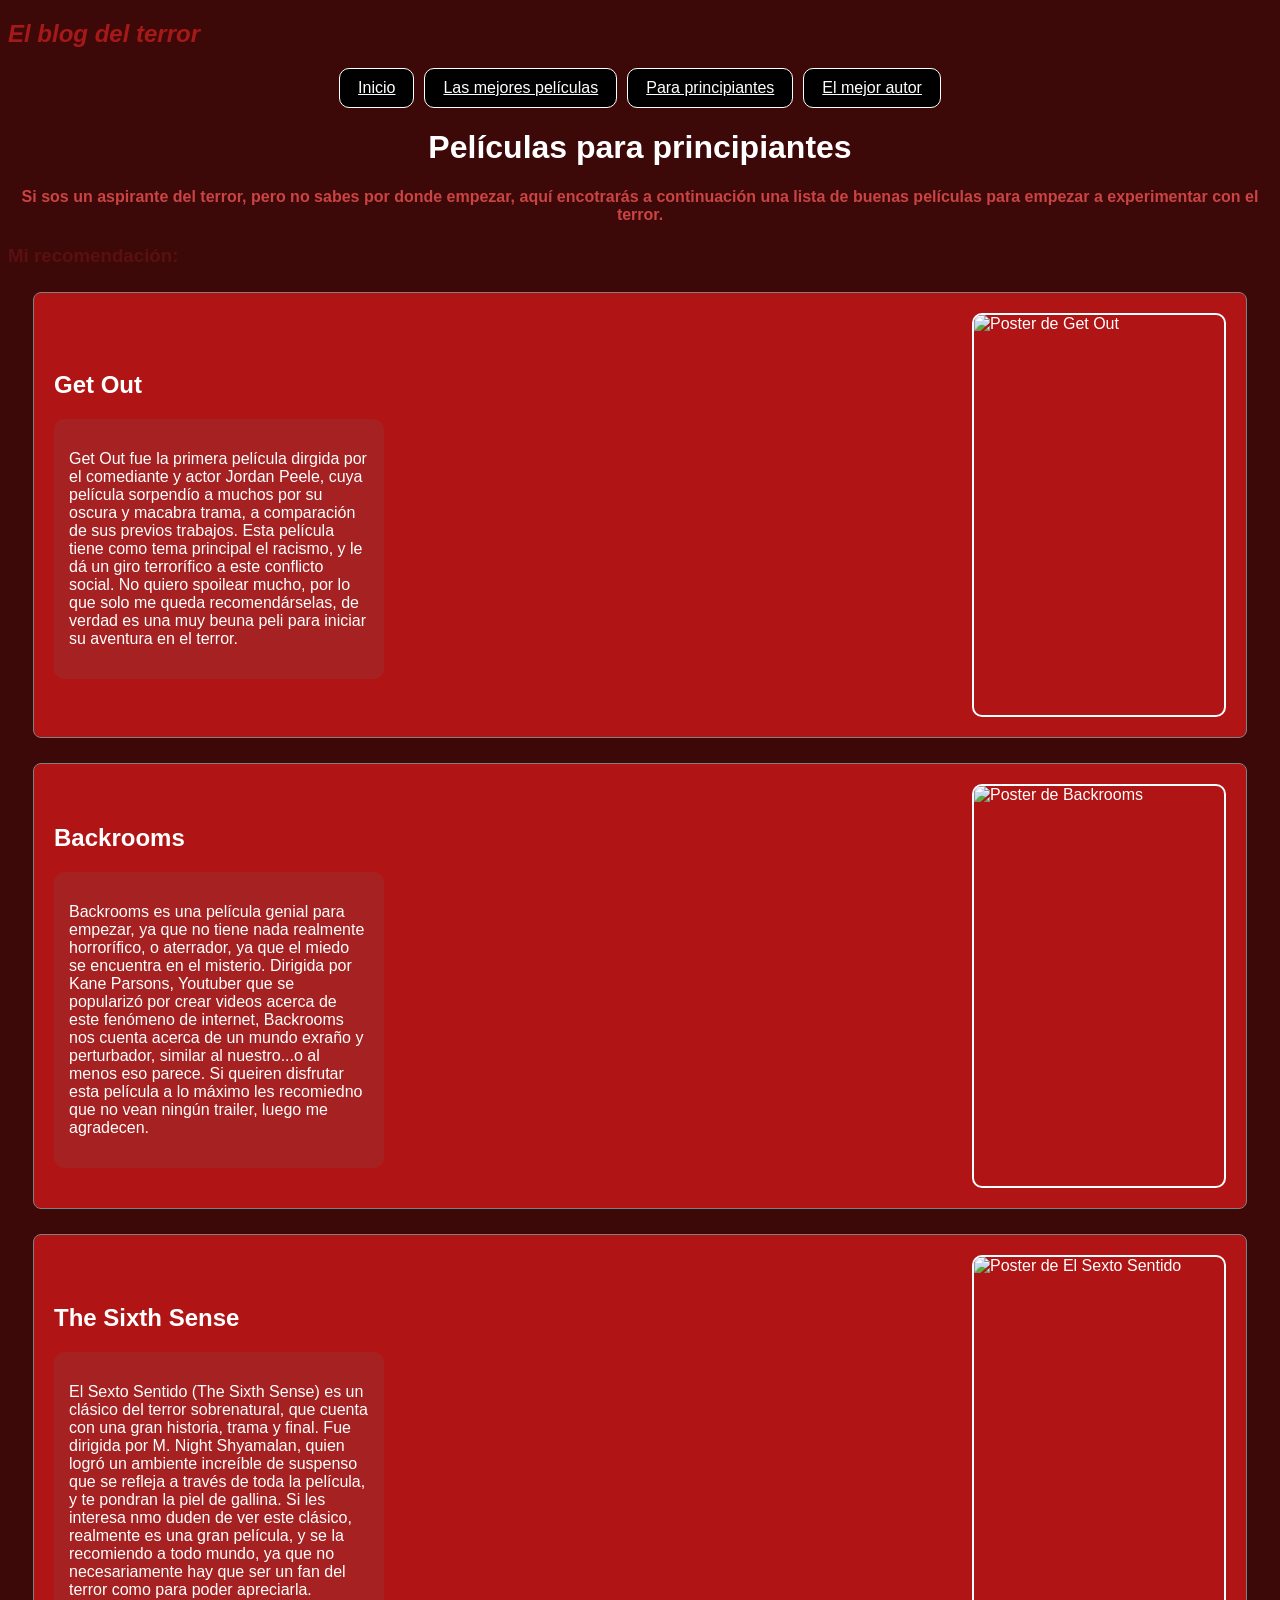
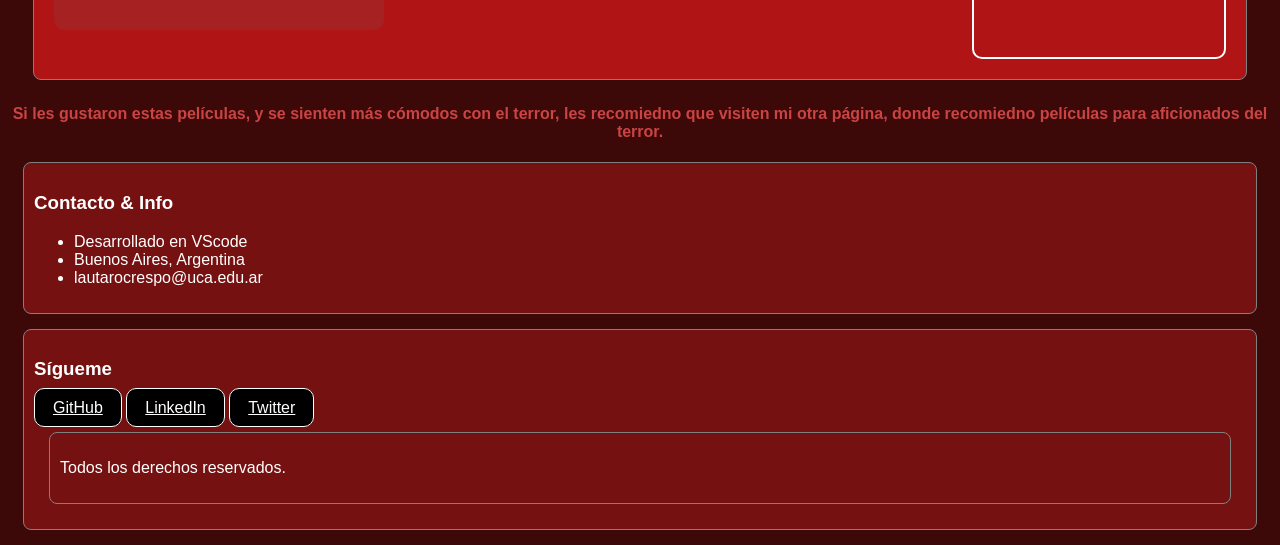
==== Películas-para-principiantes.html @ 513f315c "e" ====
<!DOCTYPE html>
<html lang="es">
<head>
    <meta charset="UTF-8">
    <meta name="viewport" content="width=device-width, initial-scale=1.0">
     <link rel="stylesheet" href="style.css">
    <title> El blog del terror </title>
</head>
<body>
    <header>
         <h2 class="titulo"> El blog del terror </h2>
          <nav>
            <a href="index.html" class="boton"> Inicio </a> 
             <a href=Top3.html class="boton"> Las mejores películas </a> 
              <a href=Películas-para-principiantes.html class="boton"> Para principiantes </a>   
               <a href=Stephen-King.html class="boton"> El mejor autor </a>   
    </nav>

        <h1> Películas para principiantes </h1>
        <h4 class="textoinicial"> Si sos un aspirante del terror, pero no sabes por donde empezar, aquí encotrarás a continuación una lista de buenas películas para empezar a experimentar con el terror. </h4>
    </header>
  <main>
    <h3 class="h3inicio"> Mi recomendación:</h3>
         <section class="seccion1">
            <article class="peli">

<div class="nombrepeli">
<h2> Get Out </h2>

<div class="descripcion">
    <p> Get Out fue la primera película dirgida por el comediante y actor Jordan Peele, cuya película sorpendío a muchos por su oscura y macabra trama, a comparación de sus previos trabajos. Esta película tiene como tema principal el racismo, y le dá un giro terrorífico a este conflicto social. No quiero spoilear mucho, por lo que solo me queda recomendárselas, de verdad es una muy beuna peli para iniciar su aventura en el terror.</p>
</div>
</div>
<img src=" https://m.media-amazon.com/images/M/MV5BMjUxMDQwNjcyNl5BMl5BanBnXkFtZTgwNzcwMzc0MTI@._V1_FMjpg_UX1000_.jpg" alt=" Poster de Get Out">

</article>
         </section>
         <section class="seccion1">
            <article class="peli">

                <div class="nombrepeli">
<h2> Backrooms </h2>

<div class="descripcion"> 
<p> Backrooms es una película genial para empezar, ya que no tiene nada realmente horrorífico, o aterrador, ya que el miedo se encuentra en el misterio. Dirigida por Kane Parsons, Youtuber que se popularizó por crear videos acerca de este fenómeno de internet, Backrooms nos cuenta acerca de un mundo exraño y perturbador, similar al nuestro...o al menos eso parece. Si queiren disfrutar esta película a lo máximo les recomiedno que no vean ningún trailer, luego me agradecen.</p>
</div>
                </div>
                <img src=" https://encrypted-tbn0.gstatic.com/images?q=tbn:ANd9GcQF_qMZ9T8EdH23uDRXj48sROIu5e9V_thzrOvzElcXOQ&s=10" alt="Poster de Backrooms">           

</article>         
</section>

<section class="seccion1"> 
    <article class="peli"> 

         <div class="nombrepeli">
<h2> The Sixth Sense </h2>
<div class="descripcion"> 
<p> El Sexto Sentido (The Sixth Sense) es un clásico del terror sobrenatural, que cuenta con una gran historia, trama y final. Fue dirigida por M. Night Shyamalan, quien logró un ambiente increíble de suspenso que se refleja a través de toda la película, y te pondran la piel de gallina. Si les interesa nmo duden de ver este clásico, realmente es una gran película, y se la recomiendo a todo mundo, ya que no necesariamente hay que ser un fan del terror como para poder apreciarla.</p>
         </div>
         </div>

<img src=" https://upload.wikimedia.org/wikipedia/en/a/a4/The_Sixth_Sense_poster.png?utm_source=en.wikipedia.org&utm_campaign=index&utm_content=original" alt="Poster de El Sexto Sentido">
</article>
        </section>


         <section>
            <h4 class="textoinicial"> Si les gustaron estas películas, y se sienten más cómodos con el terror, les recomiedno que visiten mi otra página, donde recomiedno películas para aficionados del terror. </h4>
         
        </section>
    </main>

   <footer>
   
    <div class="infoextra">
      <h3> Contacto & Info </h3>
      <ul>
        <li>Desarrollado en VScode</li>
      <li>Buenos Aires, Argentina</li>
      <li>lautarocrespo@uca.edu.ar</li>
      </ul>
    </div>



    <div class="infoextra">
      <h3 >Sígueme</h3>
      <div class="redes-sociales">
        <a href="https://github.com" target="_blank" class="boton"> GitHub</a>
        <a href="https://linkedin.com" target="_blank" class="boton"> LinkedIn</a>
        <a href="https://twitter.com" target="_blank" class="boton"> Twitter </a>
      </div>


  <div class="infoextra">
    <p>Todos los derechos reservados.</p>
  </div>
</footer>   
</body>
</html>
---- style.css ----
h1{
    text-align: center;
}
nav{
    display: flex;
    justify-content: center;
    gap: 10px
}
.boton{
    background-color: rgb(0, 0, 0);
    border: 1px solid white;
    color: #fff;
    padding: 10px 18px;
    font-size: 16px;
    font-family: 'Franklin Gothic Medium', 'Arial Narrow', Arial, sans-serif;
    border-radius: 10px;
    width: fit-content;
}
.boton:hover {
    background-color: rgb(127, 18, 18);
}
head{
    color:white;
     font-family: 'Franklin Gothic Medium', 'Arial Narrow', Arial, sans-serif;
}
body{
    background-color: rgb(61, 8, 8);
    color: white;
    font-family: 'Franklin Gothic Medium', 'Arial Narrow', Arial, sans-serif;
}
img{
    width: 250px;
    height: 400px;
    object-fit: cover;
    border: 2px solid white;
    border-radius: 10px;
}
.titulo{
    color: rgb(166, 25, 25);
    font-style: italic;
    text-align: left;
}
.seccion1{
    background-color: rgb(177, 20, 20);
    border: 1px solid grey;
    padding: 20px;
    margin: 25px;
    border-radius: 8px;
}
.h3inicio{
    color: rgb(90, 16, 16);
}
.textoinicial{
    text-align: center;
    color: rgb(202, 68, 68);
}
.infoextra{
    background-color: rgb(118, 17, 17);
     border: 1px solid grey;
    padding: 10px;
    margin: 15px;
    border-radius: 8px;
}
.peli{
    display: flex;
    align-items: center;
    gap: 25px;
}
.nombrepeli {
    flex: 1;
}
.descripcion {
    background-color: rgb(166, 33, 33);
    padding: 15px;
    border-radius: 10px;
    max-width: 300px;
}
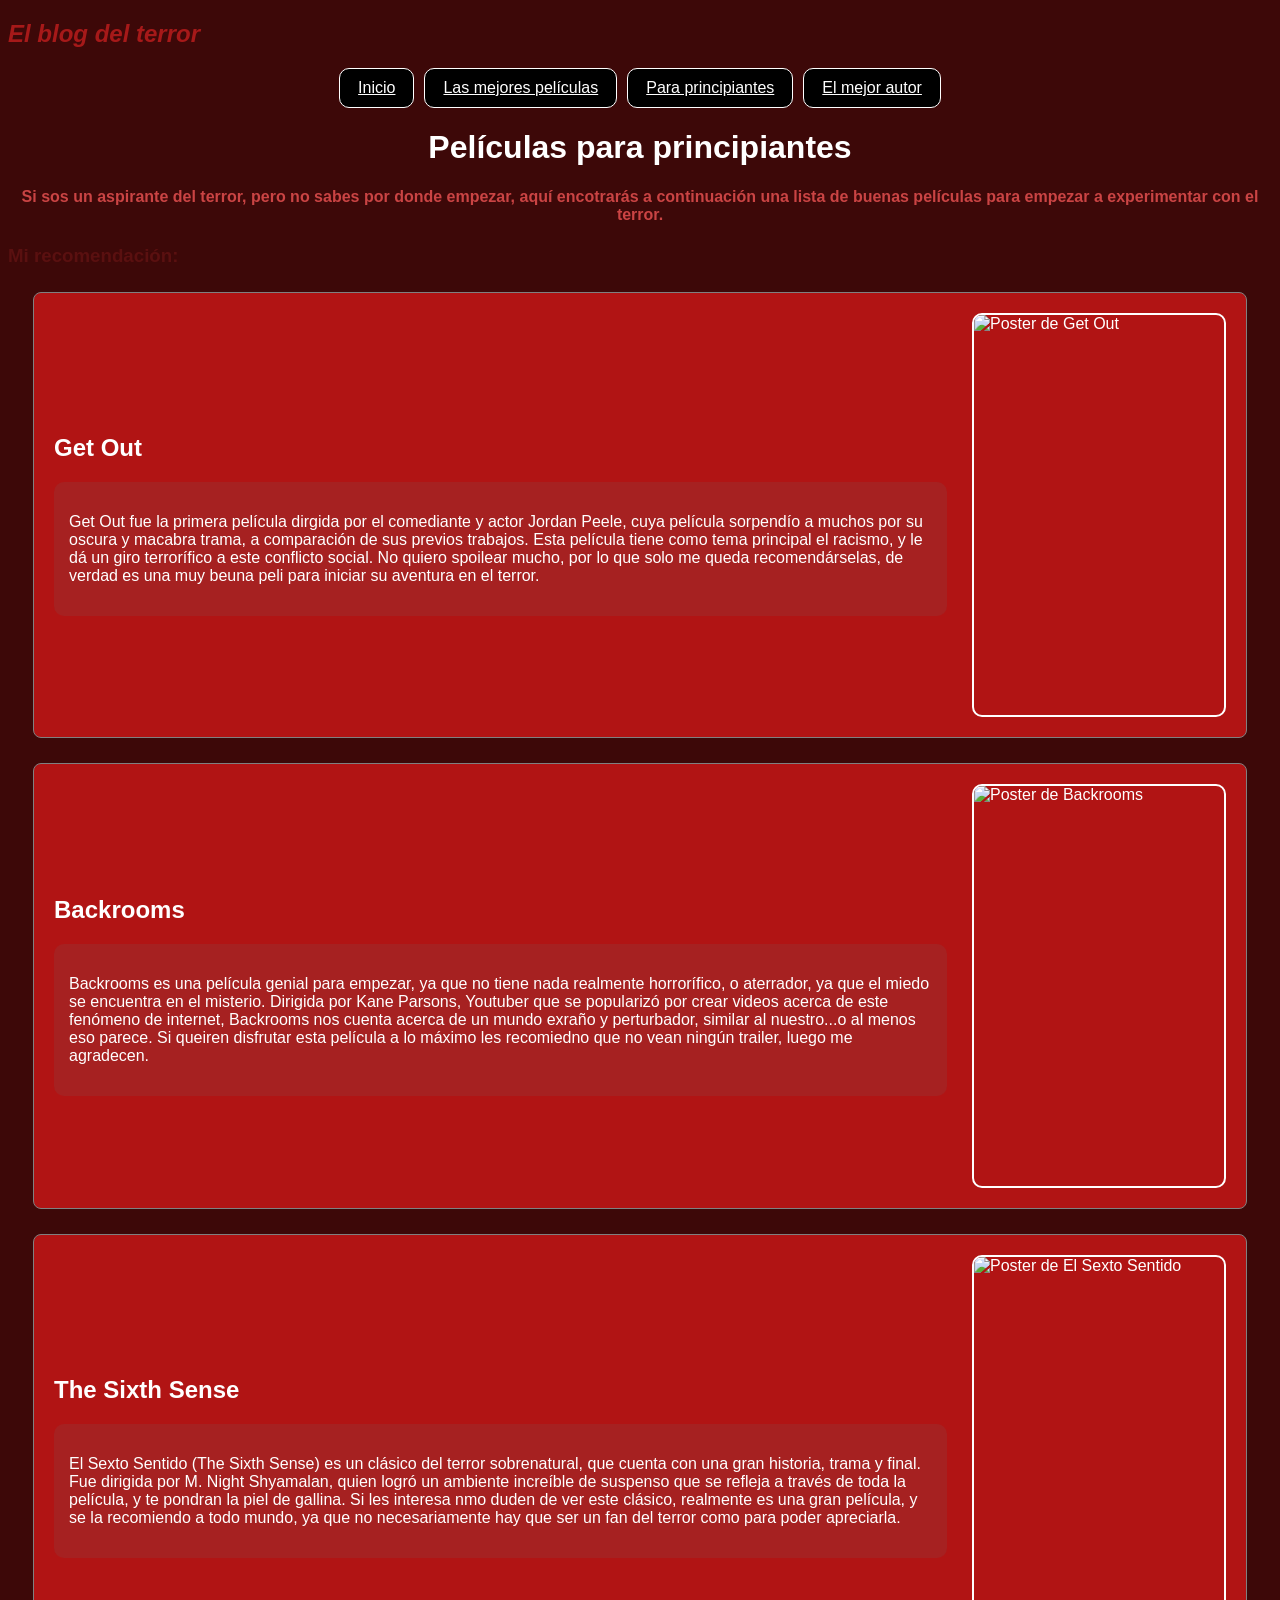
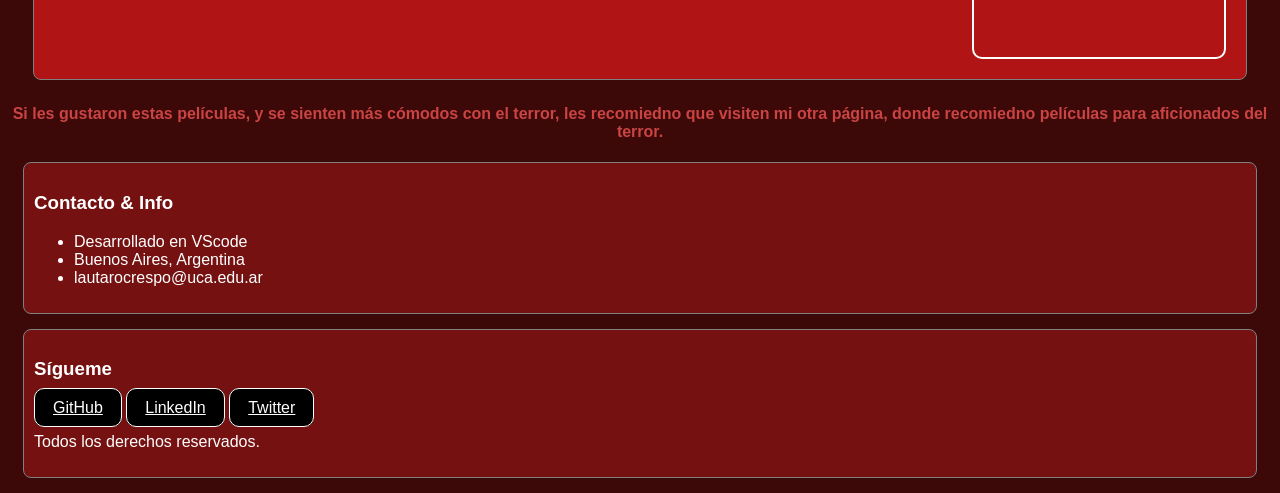
==== commit 3e10d20e: "a" ====
--- a/Películas-para-principiantes.html
+++ b/Películas-para-principiantes.html
@@ -9,6 +9,7 @@
 <body>
     <header>
          <h2 class="titulo"> El blog del terror </h2>
+
           <nav>
             <a href="index.html" class="boton"> Inicio </a> 
              <a href=Top3.html class="boton"> Las mejores películas </a> 
@@ -17,14 +18,20 @@
     </nav>
 
         <h1> Películas para principiantes </h1>
+
         <h4 class="textoinicial"> Si sos un aspirante del terror, pero no sabes por donde empezar, aquí encotrarás a continuación una lista de buenas películas para empezar a experimentar con el terror. </h4>
+    
     </header>
+
   <main>
+
     <h3 class="h3inicio"> Mi recomendación:</h3>
+
          <section class="seccion1">
             <article class="peli">
 
 <div class="nombrepeli">
+    
 <h2> Get Out </h2>
 
 <div class="descripcion">
@@ -90,12 +97,10 @@
         <a href="https://github.com" target="_blank" class="boton"> GitHub</a>
         <a href="https://linkedin.com" target="_blank" class="boton"> LinkedIn</a>
         <a href="https://twitter.com" target="_blank" class="boton"> Twitter </a>
+
+         <p>Todos los derechos reservados.</p>
       </div>
-
-
-  <div class="infoextra">
-    <p>Todos los derechos reservados.</p>
-  </div>
+   
 </footer>   
 </body>
-</html>+</html>
--- a/style.css
+++ b/style.css
@@ -73,5 +73,4 @@
     background-color: rgb(166, 33, 33);
     padding: 15px;
     border-radius: 10px;
-    max-width: 300px;
 }
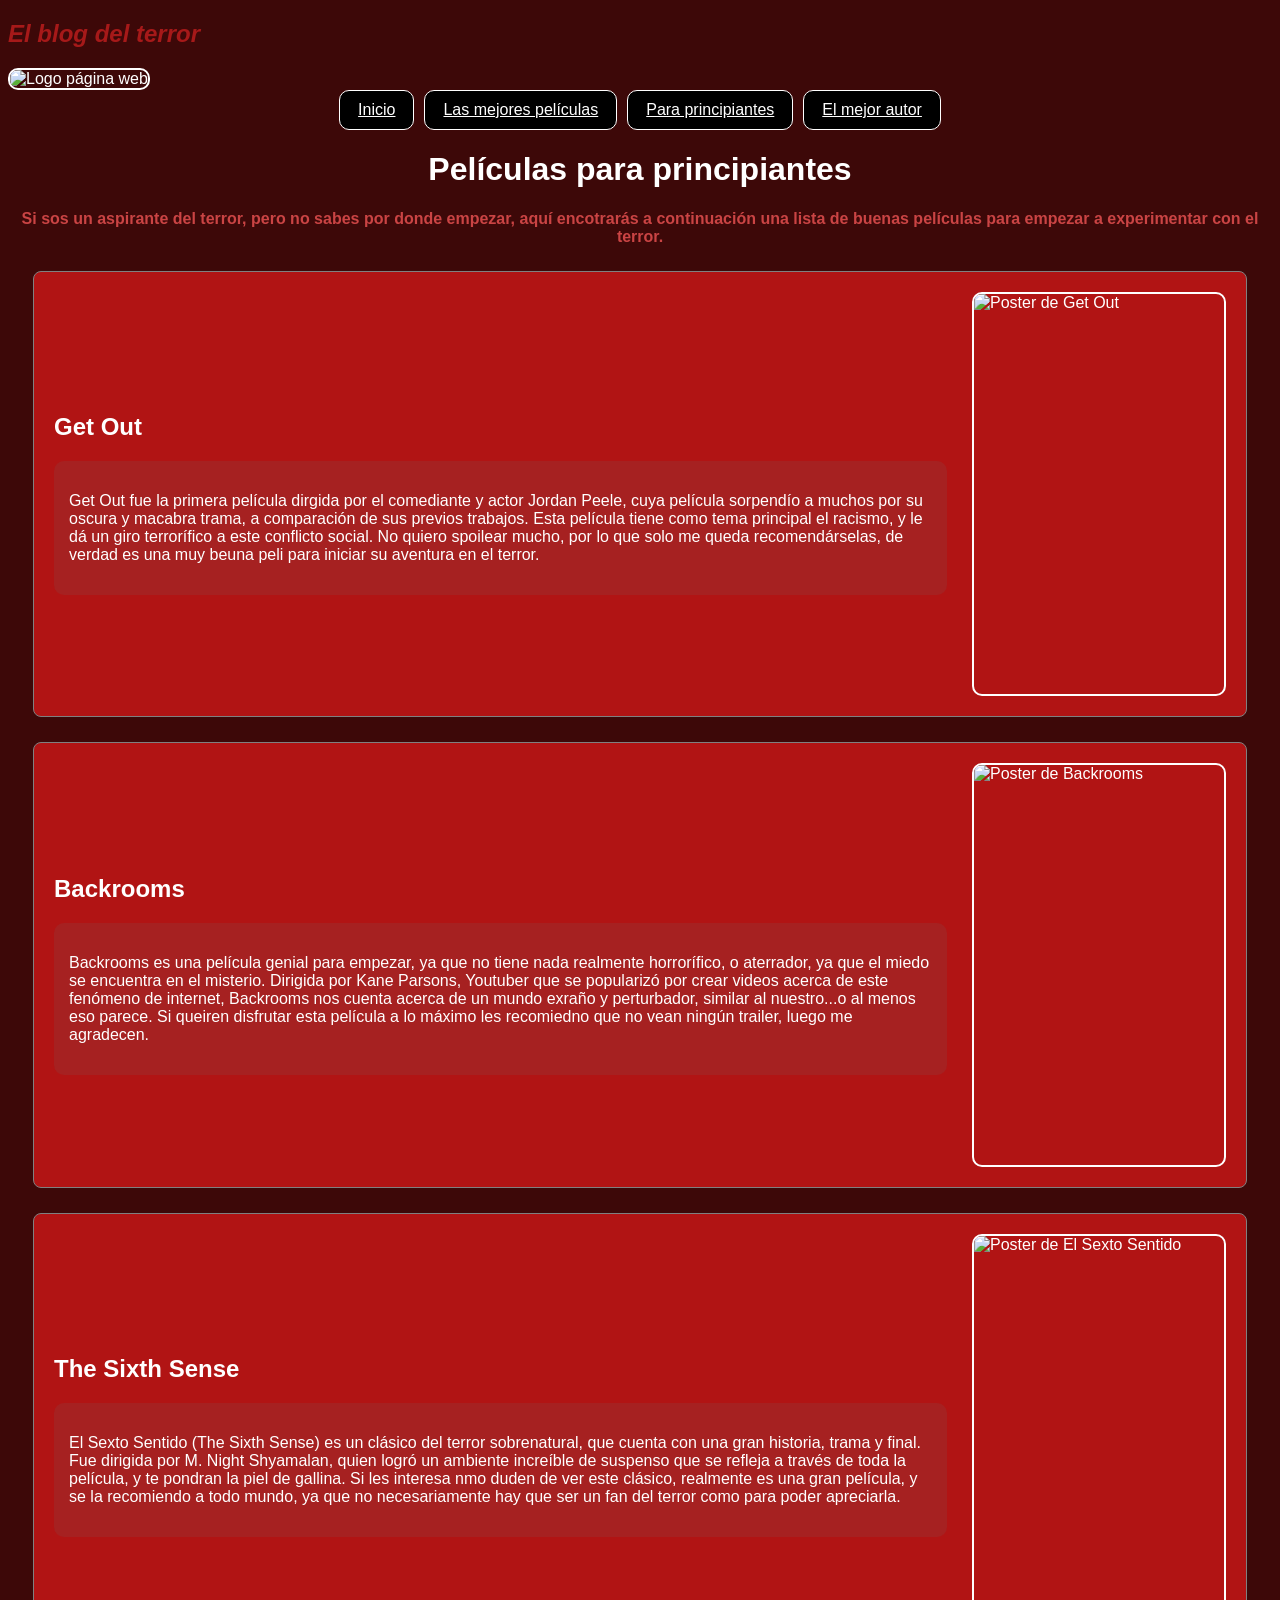
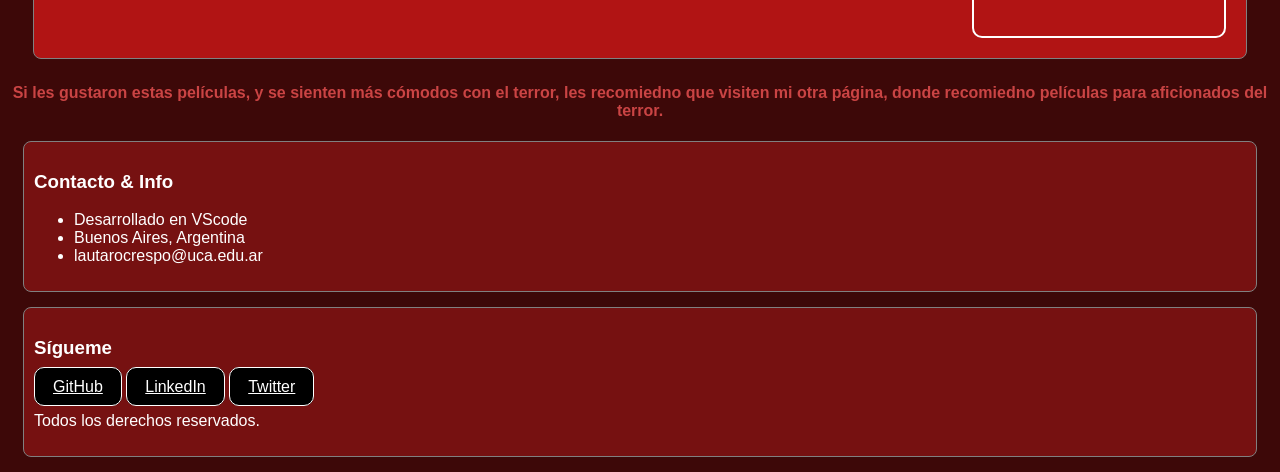
==== commit de8417f6: "termine creo" ====
--- a/Películas-para-principiantes.html
+++ b/Películas-para-principiantes.html
@@ -9,6 +9,7 @@
 <body>
     <header>
          <h2 class="titulo"> El blog del terror </h2>
+         <img class="logo" src="https://i.pinimg.com/736x/d6/c7/ae/d6c7ae6aff18df90695696a64365f00b.jpg" alt="Logo página web" width="40">
 
           <nav>
             <a href="index.html" class="boton"> Inicio </a> 
@@ -25,13 +26,11 @@
 
   <main>
 
-    <h3 class="h3inicio"> Mi recomendación:</h3>
-
          <section class="seccion1">
             <article class="peli">
 
 <div class="nombrepeli">
-    
+
 <h2> Get Out </h2>
 
 <div class="descripcion">
--- a/style.css
+++ b/style.css
@@ -73,4 +73,4 @@
     background-color: rgb(166, 33, 33);
     padding: 15px;
     border-radius: 10px;
-}
+}
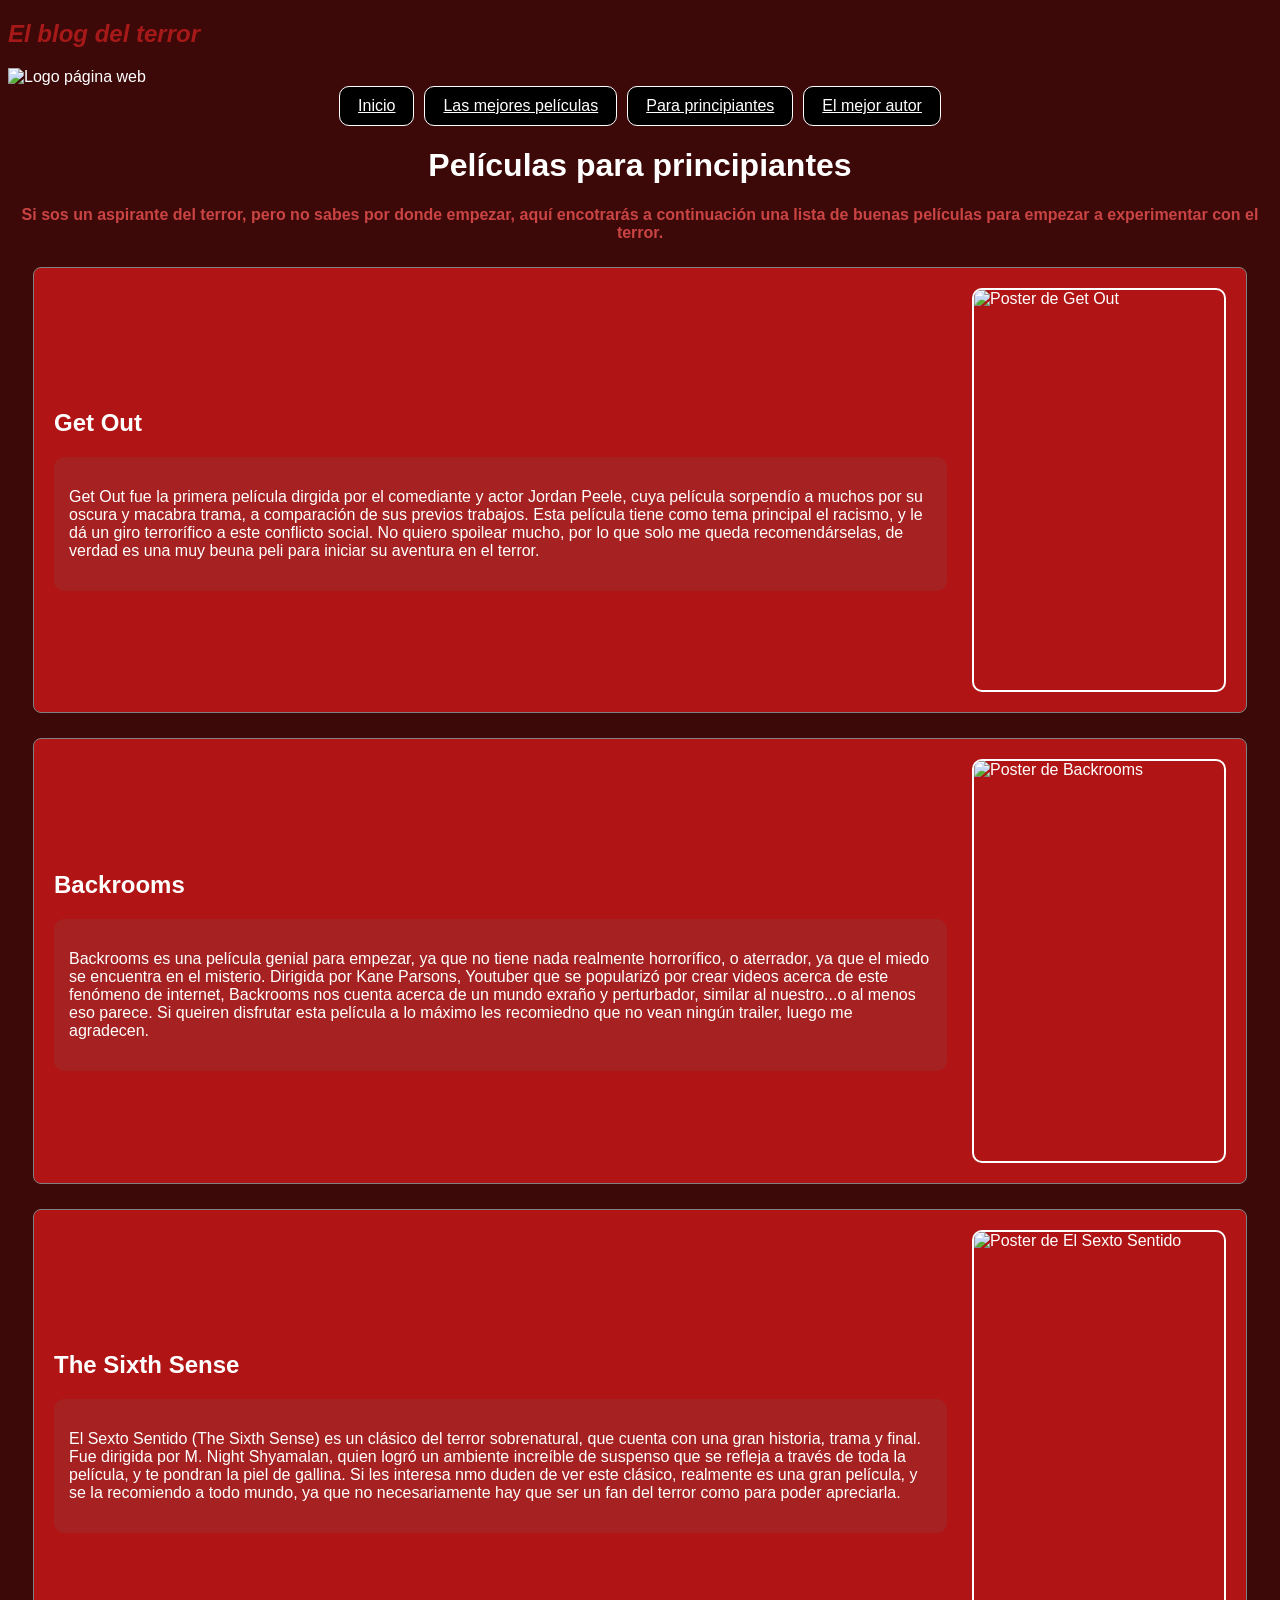
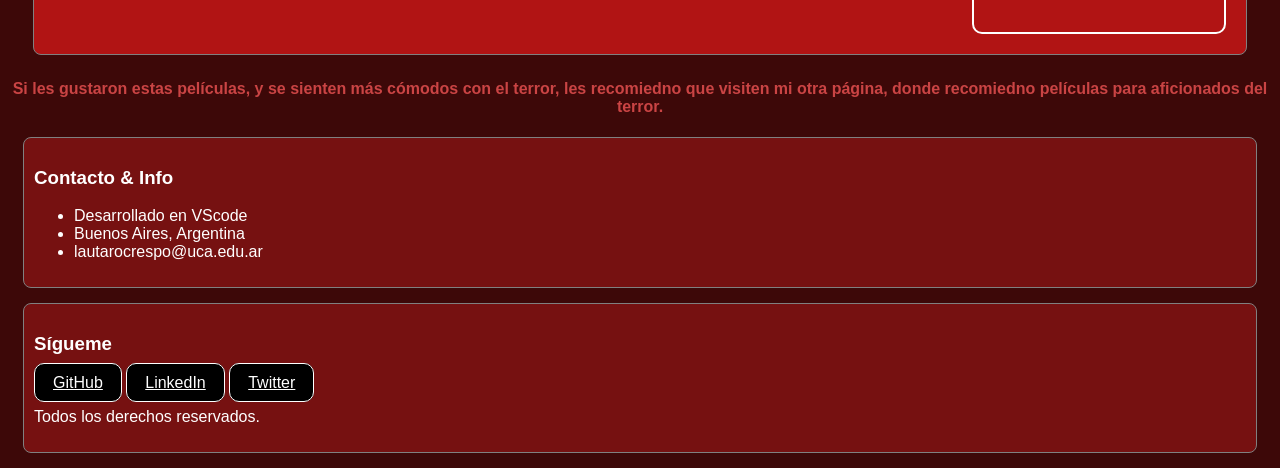
==== commit 0c1f86ba: "termine creo" ====
--- a/Películas-para-principiantes.html
+++ b/Películas-para-principiantes.html
@@ -37,7 +37,7 @@
     <p> Get Out fue la primera película dirgida por el comediante y actor Jordan Peele, cuya película sorpendío a muchos por su oscura y macabra trama, a comparación de sus previos trabajos. Esta película tiene como tema principal el racismo, y le dá un giro terrorífico a este conflicto social. No quiero spoilear mucho, por lo que solo me queda recomendárselas, de verdad es una muy beuna peli para iniciar su aventura en el terror.</p>
 </div>
 </div>
-<img src=" https://m.media-amazon.com/images/M/MV5BMjUxMDQwNjcyNl5BMl5BanBnXkFtZTgwNzcwMzc0MTI@._V1_FMjpg_UX1000_.jpg" alt=" Poster de Get Out">
+<img class="imagen" src=" https://m.media-amazon.com/images/M/MV5BMjUxMDQwNjcyNl5BMl5BanBnXkFtZTgwNzcwMzc0MTI@._V1_FMjpg_UX1000_.jpg" alt=" Poster de Get Out">
 
 </article>
          </section>
@@ -51,7 +51,7 @@
 <p> Backrooms es una película genial para empezar, ya que no tiene nada realmente horrorífico, o aterrador, ya que el miedo se encuentra en el misterio. Dirigida por Kane Parsons, Youtuber que se popularizó por crear videos acerca de este fenómeno de internet, Backrooms nos cuenta acerca de un mundo exraño y perturbador, similar al nuestro...o al menos eso parece. Si queiren disfrutar esta película a lo máximo les recomiedno que no vean ningún trailer, luego me agradecen.</p>
 </div>
                 </div>
-                <img src=" https://encrypted-tbn0.gstatic.com/images?q=tbn:ANd9GcQF_qMZ9T8EdH23uDRXj48sROIu5e9V_thzrOvzElcXOQ&s=10" alt="Poster de Backrooms">           
+                <img  class="imagen" src=" https://encrypted-tbn0.gstatic.com/images?q=tbn:ANd9GcQF_qMZ9T8EdH23uDRXj48sROIu5e9V_thzrOvzElcXOQ&s=10" alt="Poster de Backrooms">           
 
 </article>         
 </section>
@@ -66,7 +66,7 @@
          </div>
          </div>
 
-<img src=" https://upload.wikimedia.org/wikipedia/en/a/a4/The_Sixth_Sense_poster.png?utm_source=en.wikipedia.org&utm_campaign=index&utm_content=original" alt="Poster de El Sexto Sentido">
+<img  class="imagen"src=" https://upload.wikimedia.org/wikipedia/en/a/a4/The_Sixth_Sense_poster.png?utm_source=en.wikipedia.org&utm_campaign=index&utm_content=original" alt="Poster de El Sexto Sentido">
 </article>
         </section>
 
--- a/style.css
+++ b/style.css
@@ -28,7 +28,7 @@
     color: white;
     font-family: 'Franklin Gothic Medium', 'Arial Narrow', Arial, sans-serif;
 }
-img{
+.imagen{
     width: 250px;
     height: 400px;
     object-fit: cover;
@@ -73,4 +73,9 @@
     background-color: rgb(166, 33, 33);
     padding: 15px;
     border-radius: 10px;
+}
+.logo {
+    width: 40px;
+    height: 40px;
+    object-fit: contain;
 }
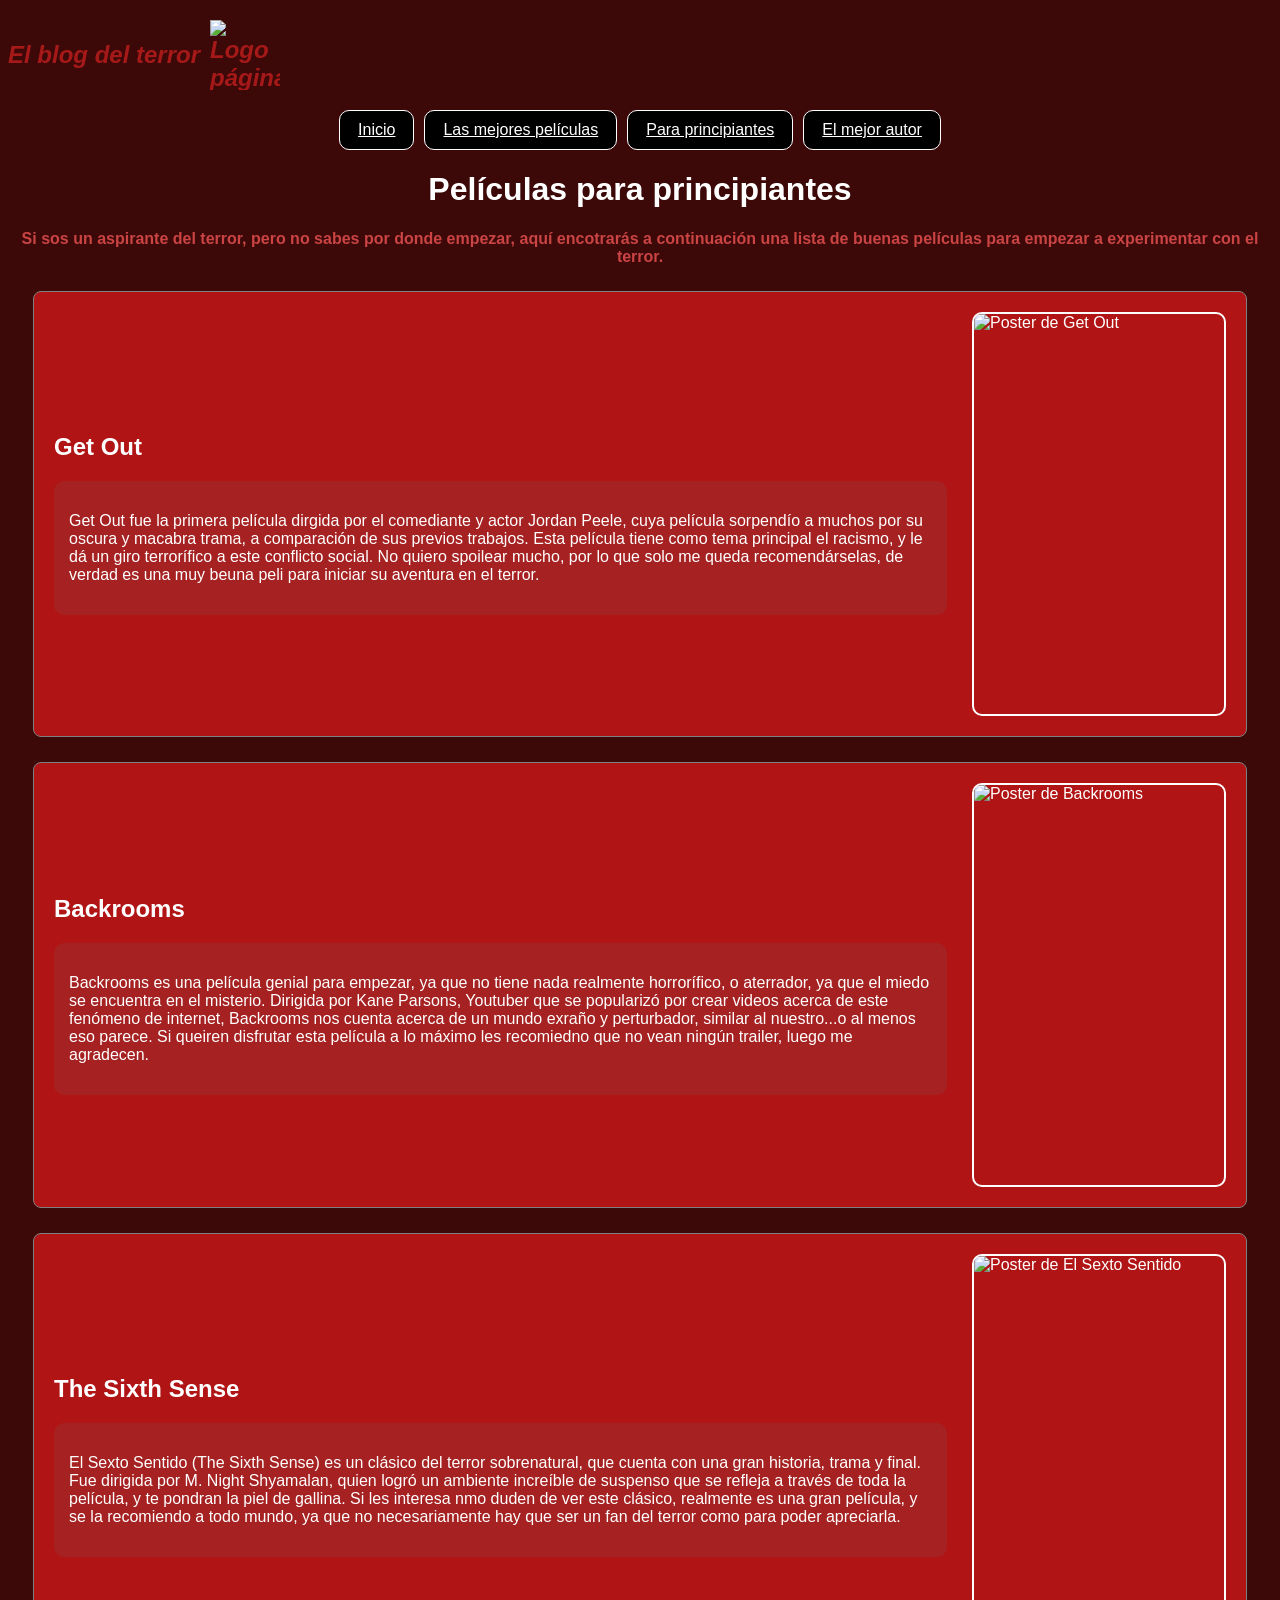
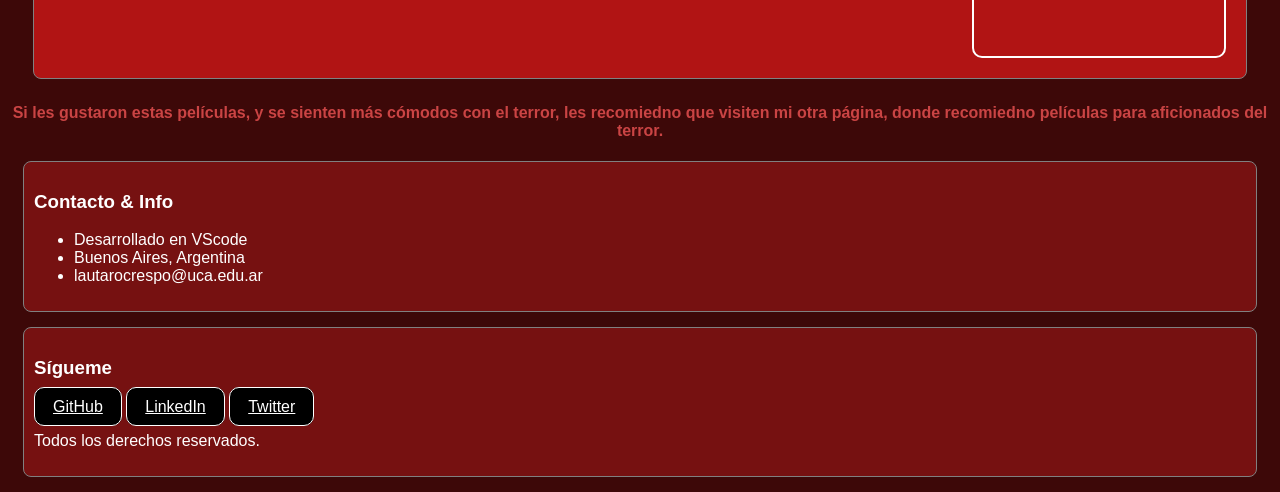
==== commit e299f528: "im done" ====
--- a/Películas-para-principiantes.html
+++ b/Películas-para-principiantes.html
@@ -8,9 +8,11 @@
 </head>
 <body>
     <header>
-         <h2 class="titulo"> El blog del terror </h2>
-         <img class="logo" src="https://i.pinimg.com/736x/d6/c7/ae/d6c7ae6aff18df90695696a64365f00b.jpg" alt="Logo página web" width="40">
 
+        <h2 class="titulo"> El blog del terror
+      <img class="logo" src="https://i.pinimg.com/736x/d6/c7/ae/d6c7ae6aff18df90695696a64365f00b.jpg" alt="Logo página web" width="40">
+      </h2>
+      
           <nav>
             <a href="index.html" class="boton"> Inicio </a> 
              <a href=Top3.html class="boton"> Las mejores películas </a> 
--- a/style.css
+++ b/style.css
@@ -39,6 +39,9 @@
     color: rgb(166, 25, 25);
     font-style: italic;
     text-align: left;
+    align-items: center;
+    display: flex;
+    gap: 10px;
 }
 .seccion1{
     background-color: rgb(177, 20, 20);
@@ -75,7 +78,7 @@
     border-radius: 10px;
 }
 .logo {
-    width: 40px;
-    height: 40px;
+    width: 70px;
+    height: 70px;
     object-fit: contain;
 }
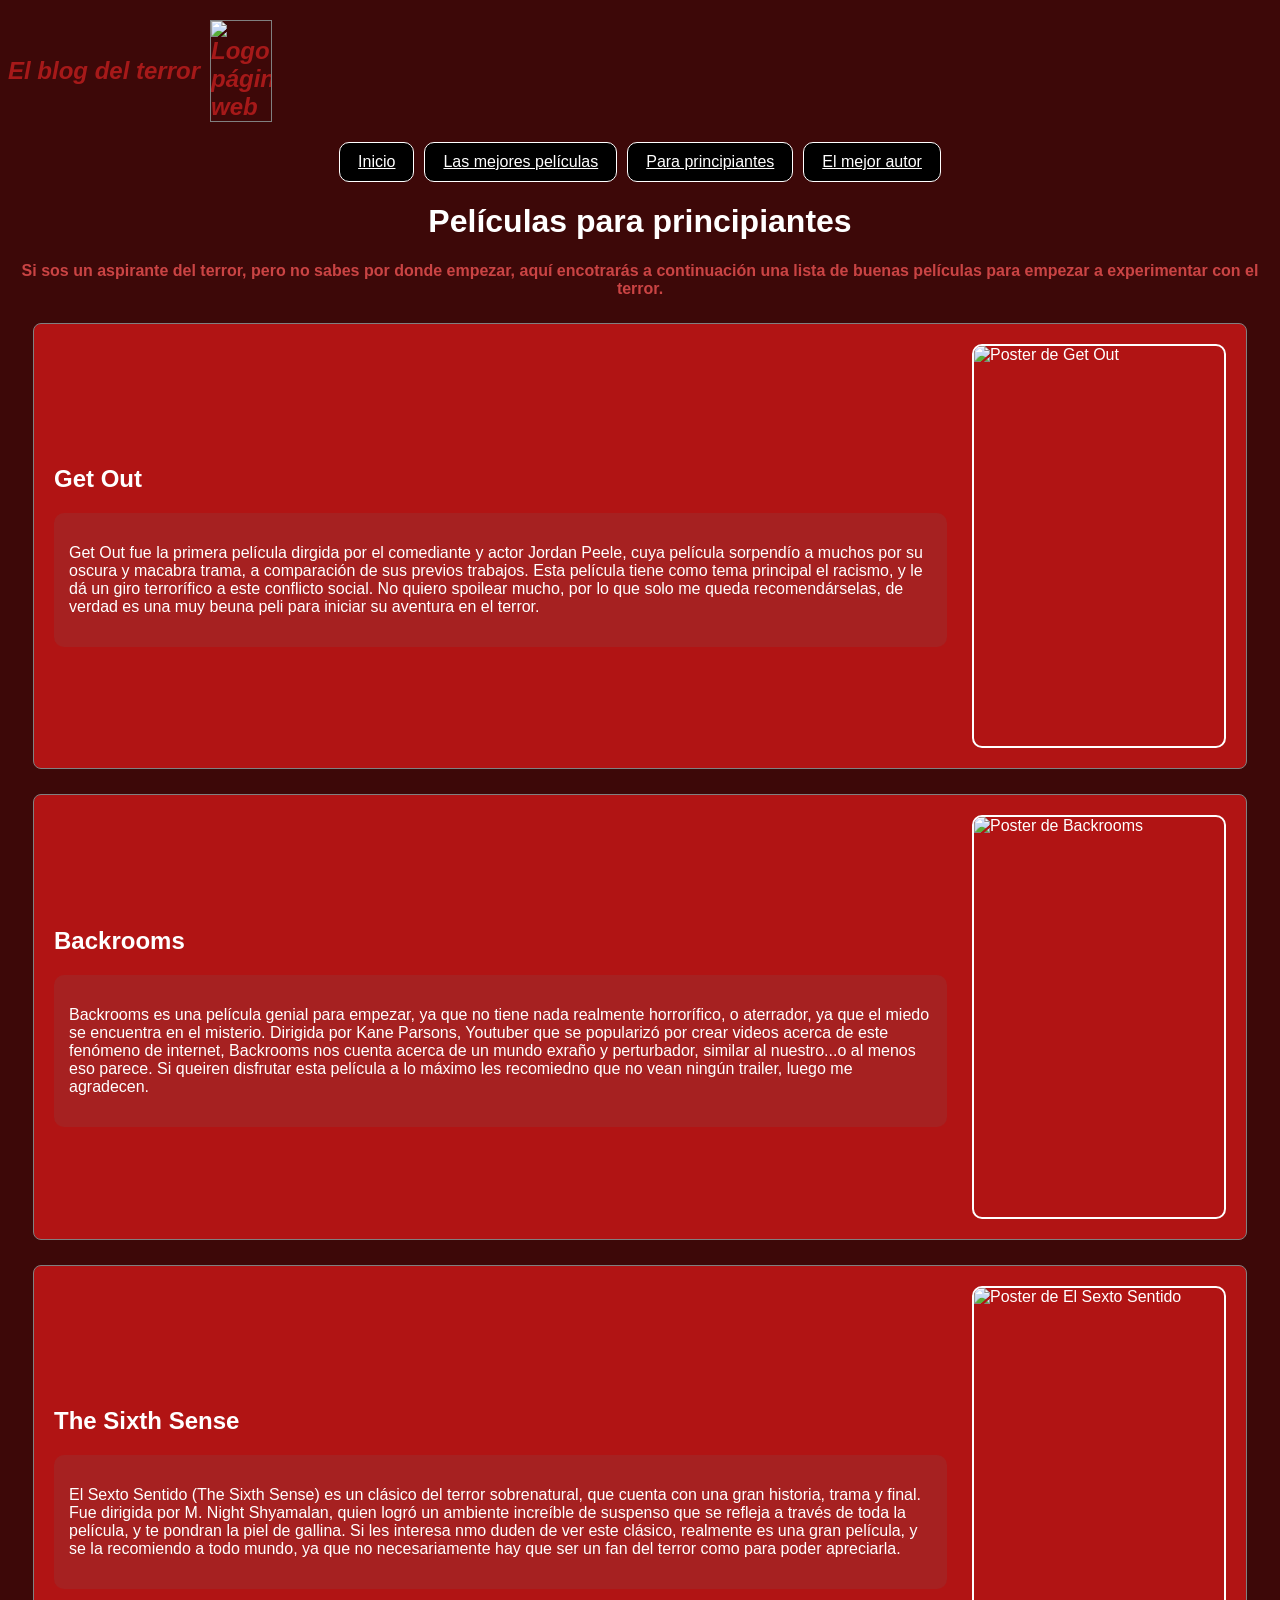
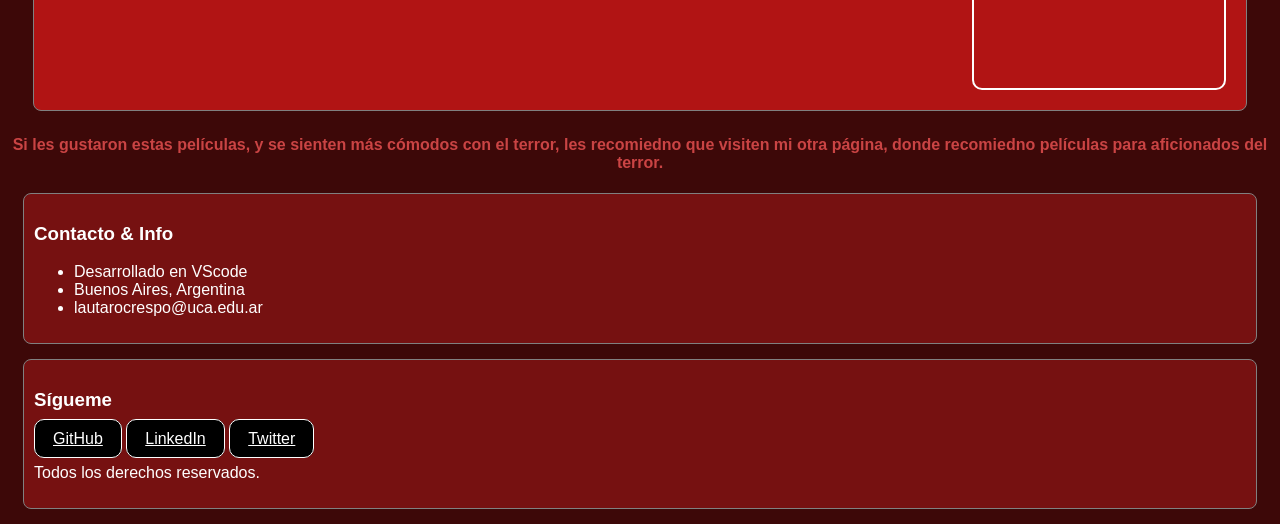
==== commit 4d11b918: "ok" ====
--- a/Películas-para-principiantes.html
+++ b/Películas-para-principiantes.html
@@ -10,9 +10,9 @@
     <header>
 
         <h2 class="titulo"> El blog del terror
-      <img class="logo" src="https://i.pinimg.com/736x/d6/c7/ae/d6c7ae6aff18df90695696a64365f00b.jpg" alt="Logo página web" width="40">
+      <img class="logo" src="https://i.pinimg.com/736x/d6/c7/ae/d6c7ae6aff18df90695696a64365f00b.jpg" alt="Logo página web" width="60">
       </h2>
-      
+
           <nav>
             <a href="index.html" class="boton"> Inicio </a> 
              <a href=Top3.html class="boton"> Las mejores películas </a> 
--- a/style.css
+++ b/style.css
@@ -78,7 +78,6 @@
     border-radius: 10px;
 }
 .logo {
-    width: 70px;
-    height: 70px;
+     border: 1px solid grey;
     object-fit: contain;
 }
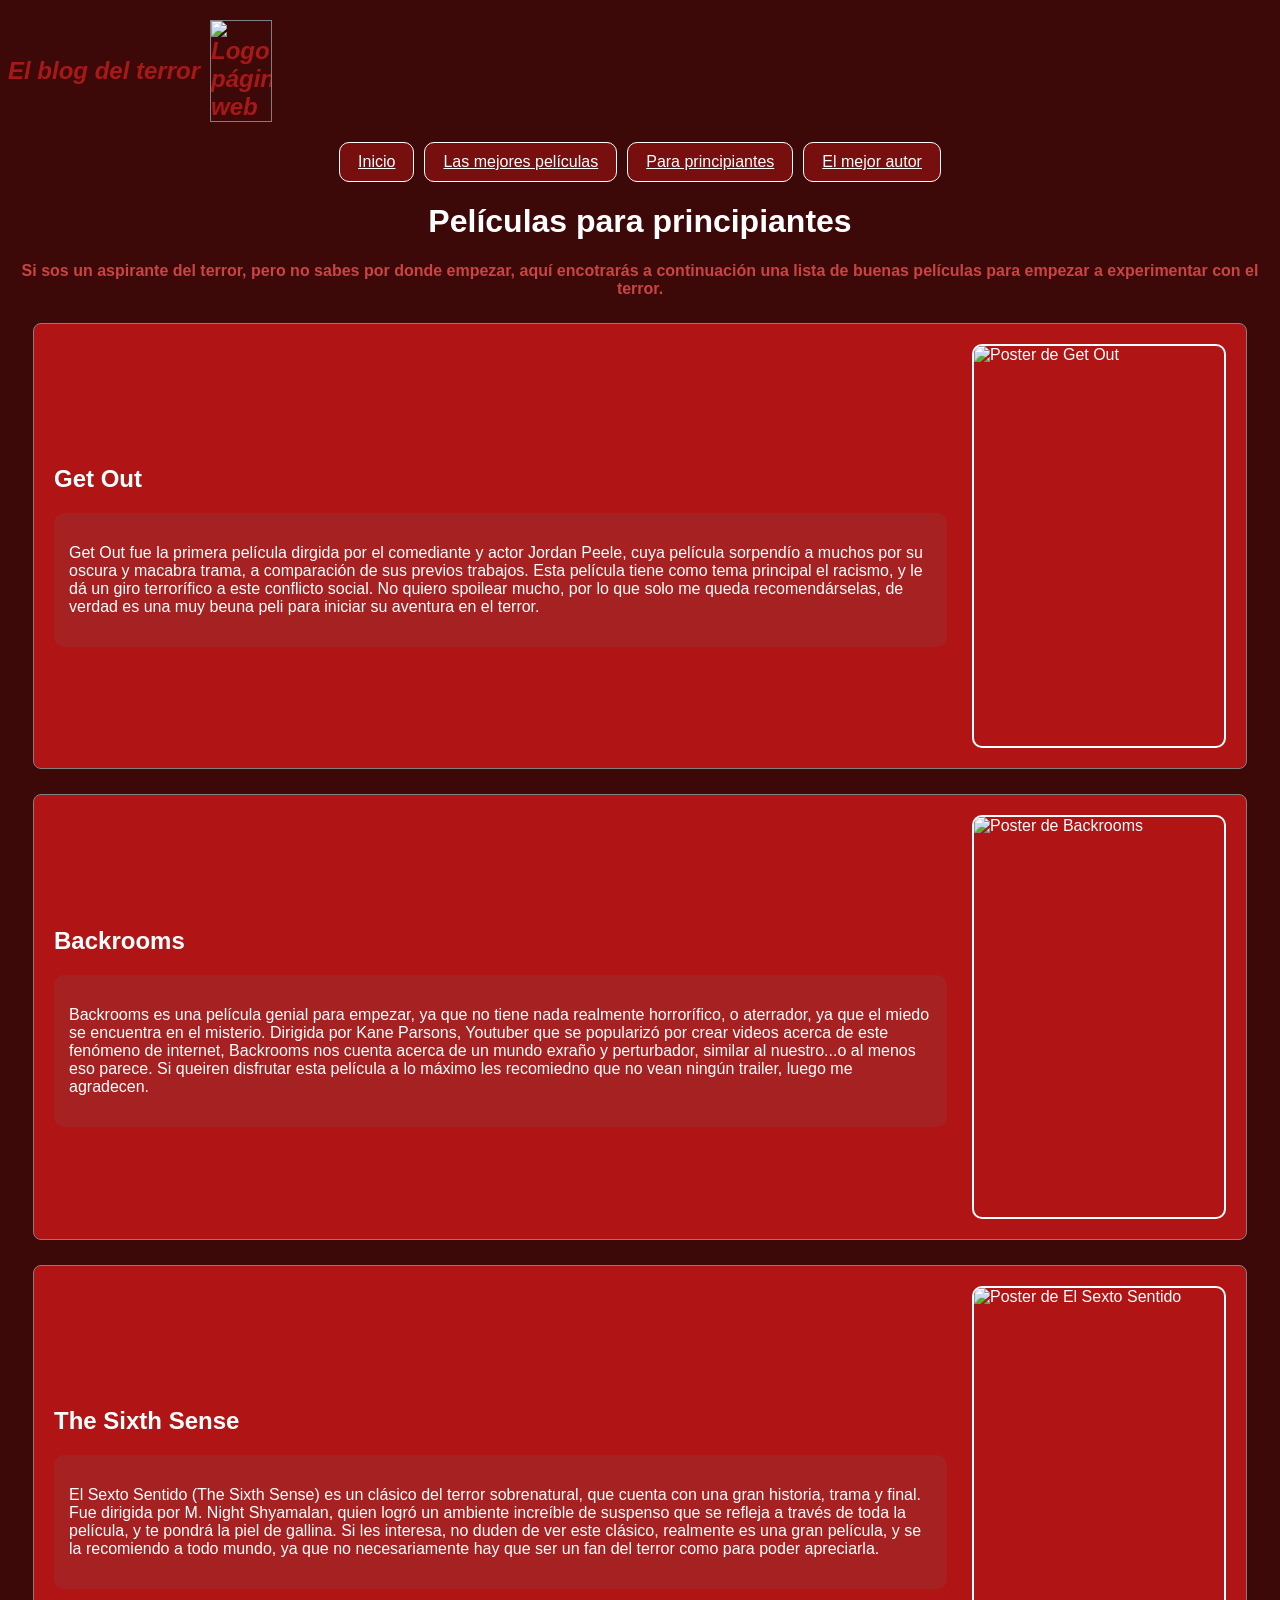
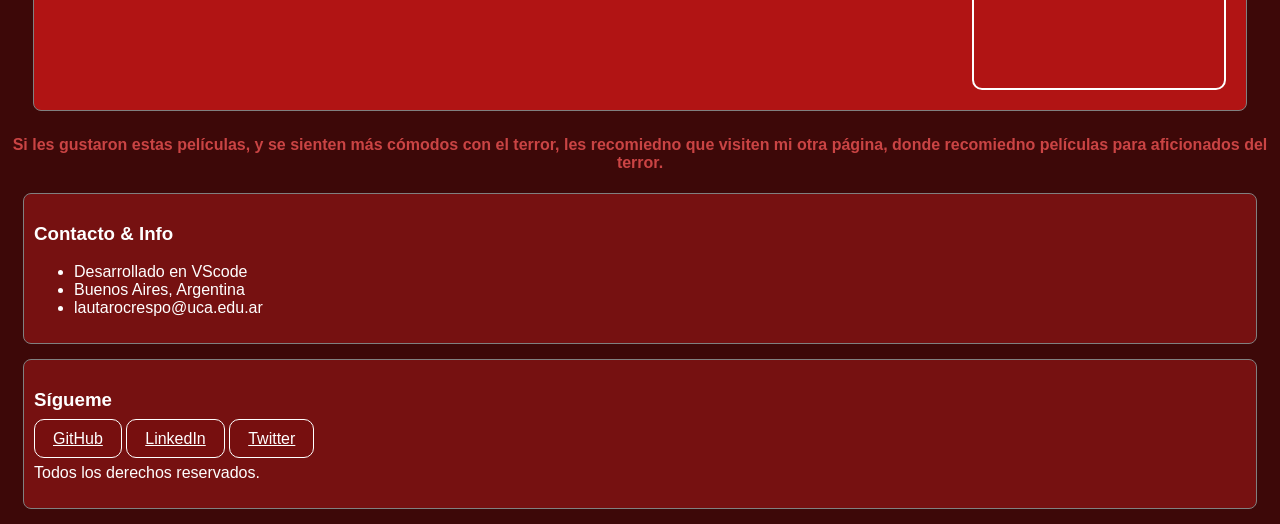
==== commit 6c6b3461: "Corregí errores ortográficos" ====
--- a/Películas-para-principiantes.html
+++ b/Películas-para-principiantes.html
@@ -64,7 +64,7 @@
          <div class="nombrepeli">
 <h2> The Sixth Sense </h2>
 <div class="descripcion"> 
-<p> El Sexto Sentido (The Sixth Sense) es un clásico del terror sobrenatural, que cuenta con una gran historia, trama y final. Fue dirigida por M. Night Shyamalan, quien logró un ambiente increíble de suspenso que se refleja a través de toda la película, y te pondran la piel de gallina. Si les interesa nmo duden de ver este clásico, realmente es una gran película, y se la recomiendo a todo mundo, ya que no necesariamente hay que ser un fan del terror como para poder apreciarla.</p>
+<p> El Sexto Sentido (The Sixth Sense) es un clásico del terror sobrenatural, que cuenta con una gran historia, trama y final. Fue dirigida por M. Night Shyamalan, quien logró un ambiente increíble de suspenso que se refleja a través de toda la película, y te pondrá la piel de gallina. Si les interesa, no duden de ver este clásico, realmente es una gran película, y se la recomiendo a todo mundo, ya que no necesariamente hay que ser un fan del terror como para poder apreciarla.</p>
          </div>
          </div>
 
--- a/style.css
+++ b/style.css
@@ -7,7 +7,7 @@
     gap: 10px
 }
 .boton{
-    background-color: rgb(0, 0, 0);
+    background-color: rgb(119, 15, 15);
     border: 1px solid white;
     color: #fff;
     padding: 10px 18px;
@@ -17,7 +17,7 @@
     width: fit-content;
 }
 .boton:hover {
-    background-color: rgb(127, 18, 18);
+    background-color: rgb(207, 31, 31);
 }
 head{
     color:white;
